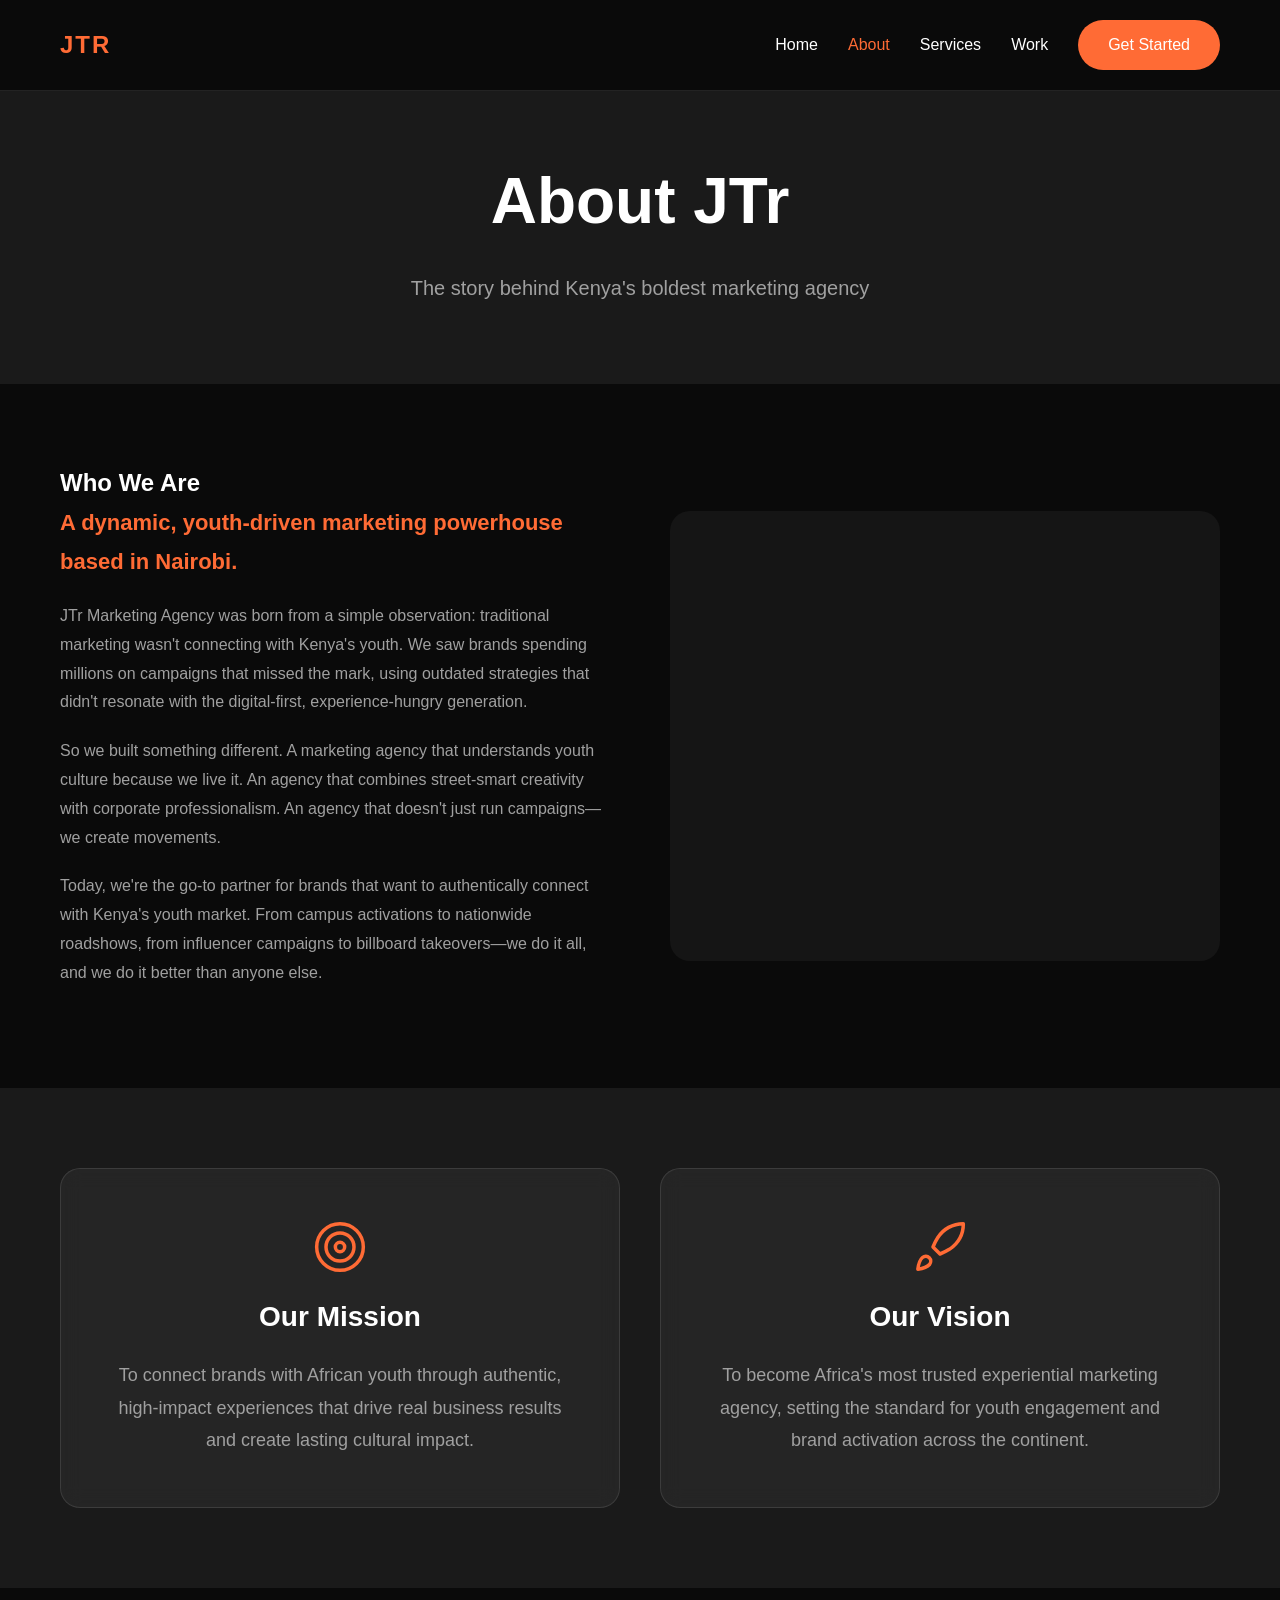
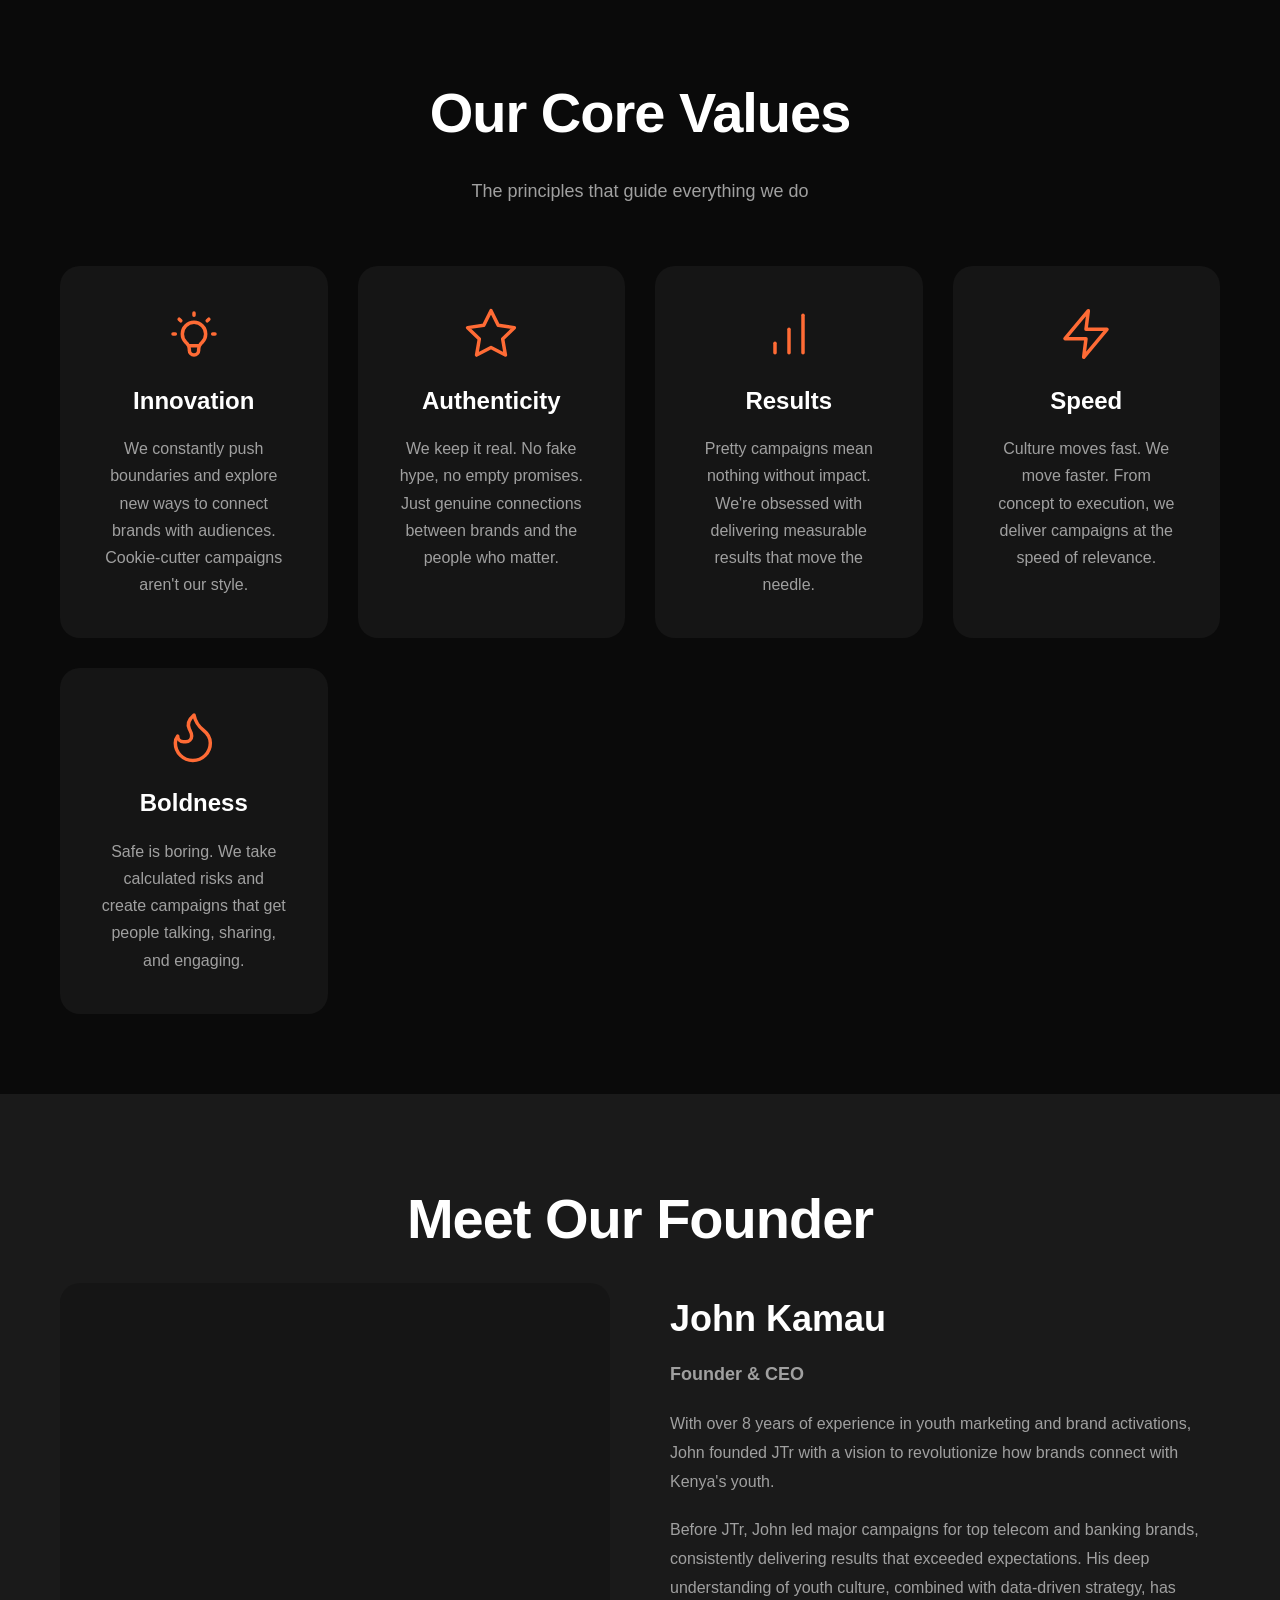
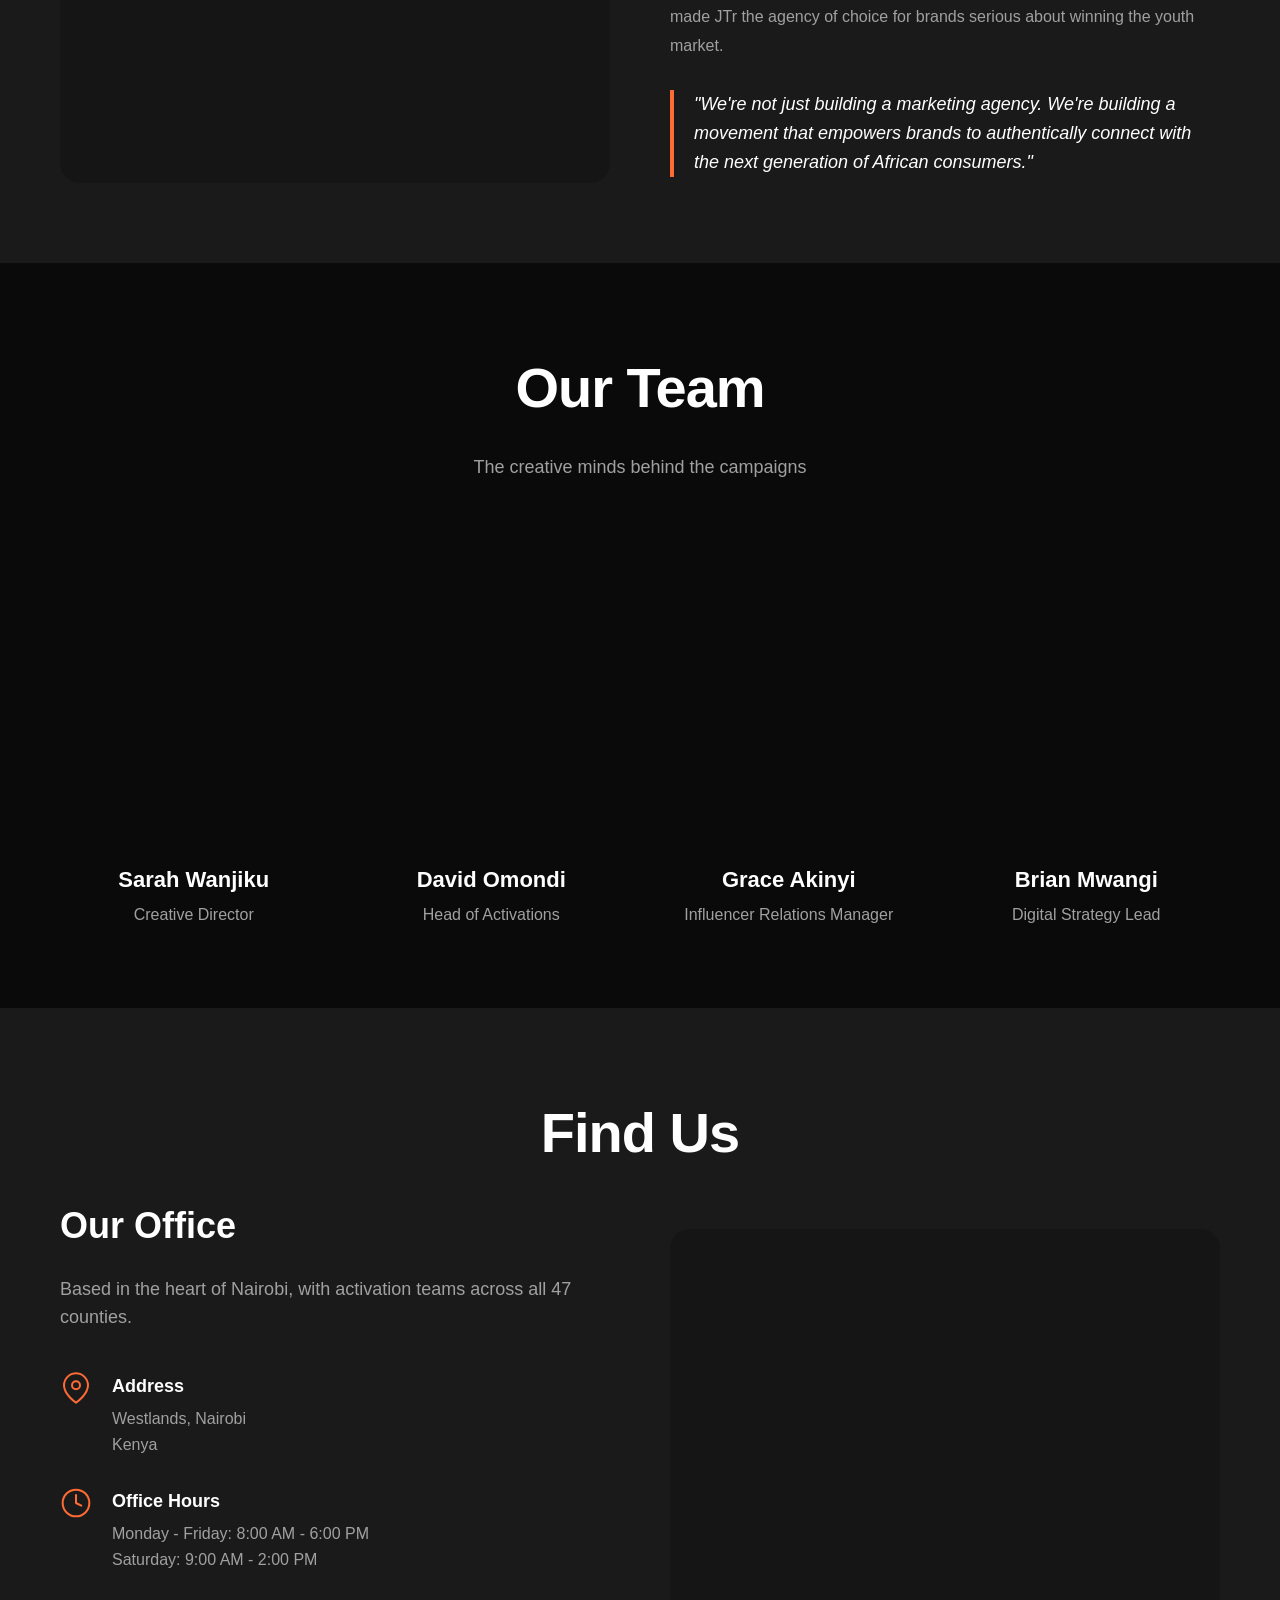
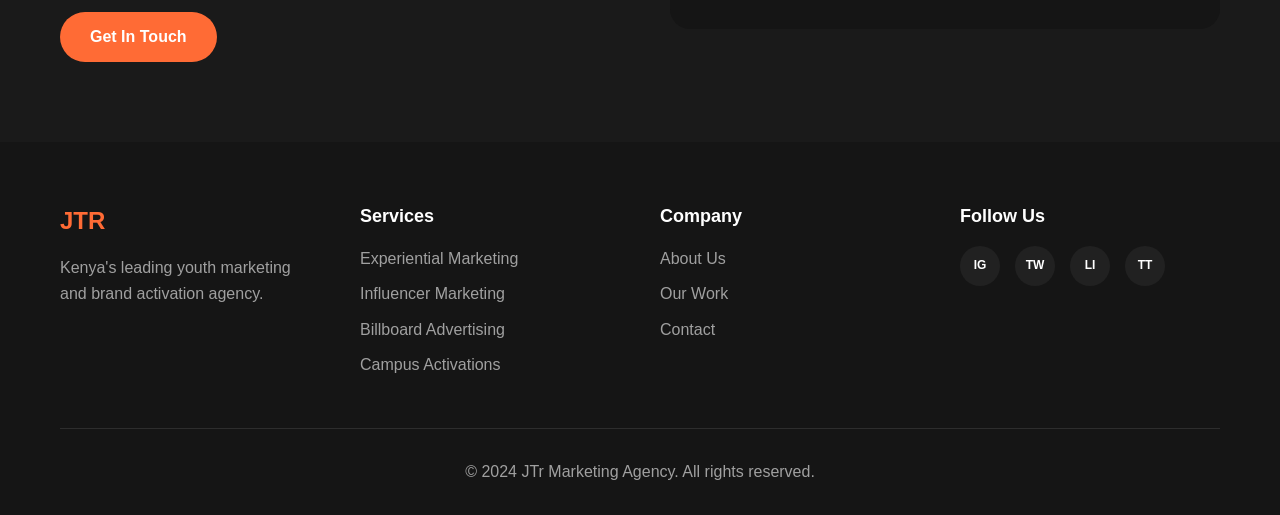
==== about.html @ 73cf2703 "Initial commit - JTr Marketing Agency website" ====
<!DOCTYPE html>
<html lang="en">
<head>
    <meta charset="UTF-8">
    <meta name="viewport" content="width=device-width, initial-scale=1.0">
    <title>About Us | JTr Marketing Agency</title>
    <link rel="stylesheet" href="assets/css/style.css">
</head>
<body>
    <!-- Navigation -->
    <nav class="navbar">
        <div class="container">
            <div class="nav-brand">
                <h1>JTR</h1>
            </div>
            <ul class="nav-menu">
                <li><a href="index.html">Home</a></li>
                <li><a href="about.html" class="active">About</a></li>
                <li><a href="services.html">Services</a></li>
                <li><a href="index.html#case-studies">Work</a></li>
                <li><a href="index.html#contact" class="btn-primary">Get Started</a></li>
            </ul>
            <div class="hamburger">
                <span></span>
                <span></span>
                <span></span>
            </div>
        </div>
    </nav>

    <!-- Page Header -->
    <section class="page-header">
        <div class="container">
            <h1 data-aos="fade-up">About JTr</h1>
            <p data-aos="fade-up" data-aos-delay="100">The story behind Kenya's boldest marketing agency</p>
        </div>
    </section>

    <!-- Who We Are -->
    <section class="about-section">
        <div class="container">
            <div class="about-grid">
                <div class="about-content" data-aos="fade-right">
                    <h2>Who We Are</h2>
                    <p class="lead">A dynamic, youth-driven marketing powerhouse based in Nairobi.</p>
                    <p>JTr Marketing Agency was born from a simple observation: traditional marketing wasn't connecting with Kenya's youth. We saw brands spending millions on campaigns that missed the mark, using outdated strategies that didn't resonate with the digital-first, experience-hungry generation.</p>
                    <p>So we built something different. A marketing agency that understands youth culture because we live it. An agency that combines street-smart creativity with corporate professionalism. An agency that doesn't just run campaigns—we create movements.</p>
                    <p>Today, we're the go-to partner for brands that want to authentically connect with Kenya's youth market. From campus activations to nationwide roadshows, from influencer campaigns to billboard takeovers—we do it all, and we do it better than anyone else.</p>
                </div>
                <div class="about-image" data-aos="fade-left">
                    <div class="image-container">
                        <img src="https://images.unsplash.com/photo-1522071820081-009f0129c71c?w=800&q=80" alt="JTr team working" loading="lazy">
                    </div>
                </div>
            </div>
        </div>
    </section>

    <!-- Mission & Vision -->
    <section class="mission-vision">
        <div class="container">
            <div class="mv-grid">
                <div class="mv-card glass" data-aos="fade-up" data-aos-delay="100">
                    <div class="mv-icon">
                        <svg viewBox="0 0 24 24" fill="none" stroke="currentColor" stroke-width="1.5" stroke-linecap="round" stroke-linejoin="round">
                            <circle cx="12" cy="12" r="10"/><circle cx="12" cy="12" r="6"/><circle cx="12" cy="12" r="2"/>
                        </svg>
                    </div>
                    <h3>Our Mission</h3>
                    <p>To connect brands with African youth through authentic, high-impact experiences that drive real business results and create lasting cultural impact.</p>
                </div>
                <div class="mv-card glass" data-aos="fade-up" data-aos-delay="200">
                    <div class="mv-icon">
                        <svg viewBox="0 0 24 24" fill="none" stroke="currentColor" stroke-width="1.5" stroke-linecap="round" stroke-linejoin="round">
                            <path d="M4.5 16.5c-1.5 1.26-2 5-2 5s3.74-.5 5-2c.71-.84.7-2.13-.09-2.91a2.18 2.18 0 0 0-2.91-.09z"/>
                            <path d="m12 15-3-3a22 22 0 0 1 2-3.95A12.88 12.88 0 0 1 22 2c0 2.72-.78 7.5-6 11a22.35 22.35 0 0 1-4 2z"/>
                        </svg>
                    </div>
                    <h3>Our Vision</h3>
                    <p>To become Africa's most trusted experiential marketing agency, setting the standard for youth engagement and brand activation across the continent.</p>
                </div>
            </div>
        </div>
    </section>

    <!-- Core Values -->
    <section class="values-section">
        <div class="container">
            <h2 class="section-title" data-aos="fade-up">Our Core Values</h2>
            <p class="section-subtitle" data-aos="fade-up">The principles that guide everything we do</p>
            <div class="values-grid">
                <div class="value-card" data-aos="zoom-in" data-aos-delay="100">
                    <div class="value-icon">
                        <svg viewBox="0 0 24 24" fill="none" stroke="currentColor" stroke-width="1.5" stroke-linecap="round" stroke-linejoin="round">
                            <path d="M9.663 17h4.673M12 3v1m6.364 1.636l-.707.707M21 12h-1M4 12H3m3.343-5.657l-.707-.707m2.828 9.9a5 5 0 117.072 0l-.548.547A3.374 3.374 0 0014 18.469V19a2 2 0 11-4 0v-.531c0-.895-.356-1.754-.988-2.386l-.548-.547z"/>
                        </svg>
                    </div>
                    <h3>Innovation</h3>
                    <p>We constantly push boundaries and explore new ways to connect brands with audiences. Cookie-cutter campaigns aren't our style.</p>
                </div>
                <div class="value-card" data-aos="zoom-in" data-aos-delay="150">
                    <div class="value-icon">
                        <svg viewBox="0 0 24 24" fill="none" stroke="currentColor" stroke-width="1.5" stroke-linecap="round" stroke-linejoin="round">
                            <path d="M12 2l3.09 6.26L22 9.27l-5 4.87 1.18 6.88L12 17.77l-6.18 3.25L7 14.14 2 9.27l6.91-1.01L12 2z"/>
                        </svg>
                    </div>
                    <h3>Authenticity</h3>
                    <p>We keep it real. No fake hype, no empty promises. Just genuine connections between brands and the people who matter.</p>
                </div>
                <div class="value-card" data-aos="zoom-in" data-aos-delay="200">
                    <div class="value-icon">
                        <svg viewBox="0 0 24 24" fill="none" stroke="currentColor" stroke-width="1.5" stroke-linecap="round" stroke-linejoin="round">
                            <line x1="12" y1="20" x2="12" y2="10"/><line x1="18" y1="20" x2="18" y2="4"/><line x1="6" y1="20" x2="6" y2="16"/>
                        </svg>
                    </div>
                    <h3>Results</h3>
                    <p>Pretty campaigns mean nothing without impact. We're obsessed with delivering measurable results that move the needle.</p>
                </div>
                <div class="value-card" data-aos="zoom-in" data-aos-delay="250">
                    <div class="value-icon">
                        <svg viewBox="0 0 24 24" fill="none" stroke="currentColor" stroke-width="1.5" stroke-linecap="round" stroke-linejoin="round">
                            <polygon points="13 2 3 14 12 14 11 22 21 10 12 10 13 2"/>
                        </svg>
                    </div>
                    <h3>Speed</h3>
                    <p>Culture moves fast. We move faster. From concept to execution, we deliver campaigns at the speed of relevance.</p>
                </div>
                <div class="value-card" data-aos="zoom-in" data-aos-delay="300">
                    <div class="value-icon">
                        <svg viewBox="0 0 24 24" fill="none" stroke="currentColor" stroke-width="1.5" stroke-linecap="round" stroke-linejoin="round">
                            <path d="M8.5 14.5A2.5 2.5 0 0011 12c0-1.38-.5-2-1-3-1.072-2.143-.224-4.054 2-6 .5 2.5 2 4.9 4 6.5 2 1.6 3 3.5 3 5.5a7 7 0 11-15 0c0-1.153.433-2.294 1-3a2.5 2.5 0 002.5 2.5z"/>
                        </svg>
                    </div>
                    <h3>Boldness</h3>
                    <p>Safe is boring. We take calculated risks and create campaigns that get people talking, sharing, and engaging.</p>
                </div>
            </div>
        </div>
    </section>

    <!-- Founder Section -->
    <section class="founder-section">
        <div class="container">
            <h2 class="section-title" data-aos="fade-up">Meet Our Founder</h2>
            <div class="founder-grid">
                <div class="founder-image" data-aos="fade-right">
                    <div class="image-container">
                        <img src="https://images.unsplash.com/photo-1560250097-0b93528c311a?w=800&q=80" alt="John Kamau - Founder & CEO" loading="lazy">
                    </div>
                </div>
                <div class="founder-content" data-aos="fade-left">
                    <h3>John Kamau</h3>
                    <p class="founder-title">Founder & CEO</p>
                    <p>With over 8 years of experience in youth marketing and brand activations, John founded JTr with a vision to revolutionize how brands connect with Kenya's youth.</p>
                    <p>Before JTr, John led major campaigns for top telecom and banking brands, consistently delivering results that exceeded expectations. His deep understanding of youth culture, combined with data-driven strategy, has made JTr the agency of choice for brands serious about winning the youth market.</p>
                    <blockquote>"We're not just building a marketing agency. We're building a movement that empowers brands to authentically connect with the next generation of African consumers."</blockquote>
                </div>
            </div>
        </div>
    </section>

    <!-- Team Section -->
    <section class="team-section">
        <div class="container">
            <h2 class="section-title" data-aos="fade-up">Our Team</h2>
            <p class="section-subtitle" data-aos="fade-up">The creative minds behind the campaigns</p>
            <div class="team-grid">
                <div class="team-card" data-aos="fade-up" data-aos-delay="100">
                    <div class="team-image">
                        <img src="https://images.unsplash.com/photo-1573496359142-b8d87734a5a2?w=400&q=80" alt="Sarah Wanjiku - Creative Director" loading="lazy">
                    </div>
                    <h4>Sarah Wanjiku</h4>
                    <p>Creative Director</p>
                </div>
                <div class="team-card" data-aos="fade-up" data-aos-delay="150">
                    <div class="team-image">
                        <img src="https://images.unsplash.com/photo-1472099645785-5658abf4ff4e?w=400&q=80" alt="David Omondi - Head of Activations" loading="lazy">
                    </div>
                    <h4>David Omondi</h4>
                    <p>Head of Activations</p>
                </div>
                <div class="team-card" data-aos="fade-up" data-aos-delay="200">
                    <div class="team-image">
                        <img src="https://images.unsplash.com/photo-1580489944761-15a19d654956?w=400&q=80" alt="Grace Akinyi - Influencer Relations Manager" loading="lazy">
                    </div>
                    <h4>Grace Akinyi</h4>
                    <p>Influencer Relations Manager</p>
                </div>
                <div class="team-card" data-aos="fade-up" data-aos-delay="250">
                    <div class="team-image">
                        <img src="https://images.unsplash.com/photo-1519085360753-af0119f7cbe7?w=400&q=80" alt="Brian Mwangi - Digital Strategy Lead" loading="lazy">
                    </div>
                    <h4>Brian Mwangi</h4>
                    <p>Digital Strategy Lead</p>
                </div>
            </div>
        </div>
    </section>

    <!-- Location Section -->
    <section class="location-section">
        <div class="container">
            <h2 class="section-title" data-aos="fade-up">Find Us</h2>
            <div class="location-grid">
                <div class="location-info" data-aos="fade-right">
                    <h3>Our Office</h3>
                    <p class="lead">Based in the heart of Nairobi, with activation teams across all 47 counties.</p>
                    <div class="location-details">
                        <div class="location-item">
                            <div class="location-icon">
                                <svg viewBox="0 0 24 24" fill="none" stroke="currentColor" stroke-width="1.5" stroke-linecap="round" stroke-linejoin="round">
                                    <path d="M21 10c0 7-9 13-9 13s-9-6-9-13a9 9 0 0 1 18 0z"/><circle cx="12" cy="10" r="3"/>
                                </svg>
                            </div>
                            <div>
                                <h4>Address</h4>
                                <p>Westlands, Nairobi<br>Kenya</p>
                            </div>
                        </div>
                        <div class="location-item">
                            <div class="location-icon">
                                <svg viewBox="0 0 24 24" fill="none" stroke="currentColor" stroke-width="1.5" stroke-linecap="round" stroke-linejoin="round">
                                    <circle cx="12" cy="12" r="10"/><polyline points="12 6 12 12 16 14"/>
                                </svg>
                            </div>
                            <div>
                                <h4>Office Hours</h4>
                                <p>Monday - Friday: 8:00 AM - 6:00 PM<br>Saturday: 9:00 AM - 2:00 PM</p>
                            </div>
                        </div>
                    </div>
                    <a href="index.html#contact" class="btn-primary">Get In Touch</a>
                </div>
                <div class="location-map" data-aos="fade-left">
                    <div class="map-container">
                        <iframe src="https://www.google.com/maps/embed?pb=!1m18!1m12!1m3!1d3988.8199!2d36.8219!3d-1.2921!2m3!1f0!2f0!3f0!3m2!1i1024!2i768!4f13.1!3m3!1m2!1s0x182f10d22fd6e4c1%3A0x4c8e6e7e6e7e6e7e!2sWestlands%2C%20Nairobi!5e0!3m2!1sen!2ske!4v1709145600000!5m2!1sen!2ske" width="100%" height="400" style="border:0; border-radius: 20px; filter: grayscale(20%) contrast(1.1);" allowfullscreen="" loading="lazy" referrerpolicy="no-referrer-when-downgrade"></iframe>
                    </div>
                </div>
            </div>
        </div>
    </section>

    <!-- Footer -->
    <footer class="footer">
        <div class="container">
            <div class="footer-grid">
                <div class="footer-col">
                    <h3>JTR</h3>
                    <p>Kenya's leading youth marketing and brand activation agency.</p>
                </div>
                <div class="footer-col">
                    <h4>Services</h4>
                    <ul>
                        <li><a href="services.html#experiential">Experiential Marketing</a></li>
                        <li><a href="services.html#influencer">Influencer Marketing</a></li>
                        <li><a href="services.html#billboard">Billboard Advertising</a></li>
                        <li><a href="services.html#campus">Campus Activations</a></li>
                    </ul>
                </div>
                <div class="footer-col">
                    <h4>Company</h4>
                    <ul>
                        <li><a href="about.html">About Us</a></li>
                        <li><a href="index.html#case-studies">Our Work</a></li>
                        <li><a href="index.html#contact">Contact</a></li>
                    </ul>
                </div>
                <div class="footer-col">
                    <h4>Follow Us</h4>
                    <div class="social-links">
                        <a href="#" aria-label="Instagram">IG</a>
                        <a href="#" aria-label="Twitter">TW</a>
                        <a href="#" aria-label="LinkedIn">LI</a>
                        <a href="#" aria-label="TikTok">TT</a>
                    </div>
                </div>
            </div>
            <div class="footer-bottom">
                <p>&copy; 2024 JTr Marketing Agency. All rights reserved.</p>
            </div>
        </div>
    </footer>

    <script src="assets/js/main.js"></script>
</body>
</html>
---- assets/css/style.css ----
/* Reset & Base Styles */
* {
    margin: 0;
    padding: 0;
    box-sizing: border-box;
}

:root {
    --primary: #FF6B35;
    --secondary: #F7931E;
    --dark: #0a0a0a;
    --dark-alt: #1a1a1a;
    --dark-card: #151515;
    --text: #ffffff;
    --text-muted: #a0a0a0;
    --accent-glow: rgba(255, 107, 53, 0.3);
}

html {
    scroll-behavior: smooth;
}

body {
    font-family: -apple-system, BlinkMacSystemFont, 'Segoe UI', Roboto, Oxygen, Ubuntu, Cantarell, sans-serif;
    background: var(--dark);
    color: var(--text);
    line-height: 1.6;
    overflow-x: hidden;
}

.container {
    max-width: 1200px;
    margin: 0 auto;
    padding: 0 20px;
}

.accent {
    color: var(--primary);
}

/* Navigation */
.navbar {
    position: fixed;
    top: 0;
    width: 100%;
    background: rgba(10, 10, 10, 0.95);
    backdrop-filter: blur(10px);
    z-index: 1000;
    padding: 20px 0;
    border-bottom: 1px solid rgba(255, 255, 255, 0.1);
}

.navbar .container {
    display: flex;
    justify-content: space-between;
    align-items: center;
}

.nav-brand h1 {
    font-size: 24px;
    font-weight: 900;
    letter-spacing: 2px;
    color: var(--primary);
}

.nav-menu {
    display: flex;
    list-style: none;
    gap: 30px;
    align-items: center;
}

.nav-menu a {
    color: var(--text);
    text-decoration: none;
    font-weight: 500;
    transition: color 0.3s;
}

.nav-menu a:hover,
.nav-menu a.active {
    color: var(--primary);
}

.hamburger {
    display: none;
    flex-direction: column;
    gap: 5px;
    cursor: pointer;
}

.hamburger span {
    width: 25px;
    height: 3px;
    background: var(--text);
    transition: 0.3s;
}

/* Buttons */
.btn-primary {
    background: var(--primary);
    color: var(--text);
    padding: 12px 30px;
    border-radius: 50px;
    text-decoration: none;
    font-weight: 600;
    display: inline-block;
    transition: all 0.3s;
    border: none;
    cursor: pointer;
}

.btn-primary:hover {
    background: var(--secondary);
    transform: translateY(-2px);
    box-shadow: 0 10px 30px var(--accent-glow);
}

.btn-secondary {
    background: transparent;
    color: var(--text);
    padding: 12px 30px;
    border-radius: 50px;
    text-decoration: none;
    font-weight: 600;
    display: inline-block;
    border: 2px solid var(--primary);
    transition: all 0.3s;
}

.btn-secondary:hover {
    background: var(--primary);
}

.btn-lg {
    padding: 16px 40px;
    font-size: 18px;
}

.btn-block {
    width: 100%;
    text-align: center;
}

/* Hero Section */
.hero {
    min-height: 100vh;
    display: flex;
    align-items: center;
    justify-content: center;
    position: relative;
    padding-top: 80px;
}

.hero-bg {
    position: absolute;
    top: 0;
    left: 0;
    width: 100%;
    height: 100%;
    background: linear-gradient(135deg, var(--dark) 0%, var(--dark-alt) 100%);
    z-index: -1;
}

.hero-overlay {
    position: absolute;
    top: 0;
    left: 0;
    width: 100%;
    height: 100%;
    background: radial-gradient(circle at 50% 50%, var(--accent-glow) 0%, transparent 70%);
}

.hero-content {
    text-align: center;
    z-index: 1;
}

.hero-title {
    font-size: clamp(40px, 8vw, 80px);
    font-weight: 900;
    line-height: 1.1;
    margin-bottom: 20px;
    letter-spacing: -2px;
}

.hero-subtitle {
    font-size: clamp(18px, 3vw, 24px);
    color: var(--text-muted);
    margin-bottom: 40px;
}

.hero-cta {
    display: flex;
    gap: 20px;
    justify-content: center;
    flex-wrap: wrap;
    margin-bottom: 60px;
}

.stats-grid {
    display: grid;
    grid-template-columns: repeat(auto-fit, minmax(150px, 1fr));
    gap: 30px;
    margin-top: 80px;
}

.stat-card {
    text-align: center;
}

.stat-number {
    font-size: 48px;
    font-weight: 900;
    color: var(--primary);
    margin-bottom: 10px;
}

.stat-card p {
    color: var(--text-muted);
    font-size: 14px;
}

.scroll-indicator {
    position: absolute;
    bottom: 30px;
    left: 50%;
    transform: translateX(-50%);
}

.scroll-indicator span {
    display: block;
    width: 2px;
    height: 40px;
    background: var(--primary);
    animation: scroll 2s infinite;
}

@keyframes scroll {
    0%, 100% { opacity: 0; transform: translateY(0); }
    50% { opacity: 1; transform: translateY(10px); }
}

/* Sections */
section {
    padding: 100px 0;
}

.section-title {
    font-size: clamp(36px, 6vw, 56px);
    font-weight: 900;
    text-align: center;
    margin-bottom: 20px;
    letter-spacing: -1px;
}

.section-subtitle {
    text-align: center;
    color: var(--text-muted);
    font-size: 18px;
    margin-bottom: 60px;
}

/* Glass Effect */
.glass {
    background: rgba(255, 255, 255, 0.05);
    backdrop-filter: blur(10px);
    border: 1px solid rgba(255, 255, 255, 0.1);
    border-radius: 20px;
}

/* Services Grid */
.services {
    background: var(--dark-alt);
}

.services-grid {
    display: grid;
    grid-template-columns: repeat(auto-fit, minmax(300px, 1fr));
    gap: 30px;
}

.service-card {
    padding: 40px;
    transition: transform 0.3s, box-shadow 0.3s;
}

.service-card:hover {
    transform: translateY(-10px);
    box-shadow: 0 20px 40px var(--accent-glow);
}

.service-icon {
    margin-bottom: 20px;
}

.service-icon svg {
    width: 56px;
    height: 56px;
    stroke: var(--primary);
    stroke-width: 1.5;
    fill: none;
    transition: transform 0.3s, stroke 0.3s;
}

.service-card:hover .service-icon svg {
    transform: scale(1.1);
    stroke: var(--secondary);
}

.service-card h3 {
    font-size: 24px;
    margin-bottom: 15px;
    font-weight: 700;
}

.service-card p {
    color: var(--text-muted);
    margin-bottom: 20px;
}

.service-link {
    color: var(--primary);
    text-decoration: none;
    font-weight: 600;
    transition: color 0.3s;
}

.service-link:hover {
    color: var(--secondary);
}

/* Why Us */
.why-grid {
    display: grid;
    grid-template-columns: repeat(auto-fit, minmax(300px, 1fr));
    gap: 40px;
}

.why-card {
    text-align: center;
}

.why-icon {
    margin-bottom: 20px;
}

.why-icon svg {
    width: 64px;
    height: 64px;
    stroke: var(--primary);
    stroke-width: 1.5;
    fill: none;
    transition: transform 0.3s;
}

.why-card:hover .why-icon svg {
    transform: scale(1.1);
    stroke: var(--secondary);
}

.why-card h3 {
    font-size: 22px;
    margin-bottom: 15px;
    font-weight: 700;
}

.why-card p {
    color: var(--text-muted);
}

/* Case Studies */
.case-studies {
    background: var(--dark-alt);
}

.cases-grid {
    display: grid;
    grid-template-columns: repeat(auto-fit, minmax(320px, 1fr));
    gap: 40px;
}

.case-card {
    background: var(--dark-card);
    border-radius: 20px;
    overflow: hidden;
    transition: transform 0.3s, box-shadow 0.3s;
}

.case-card:hover {
    transform: translateY(-10px);
    box-shadow: 0 20px 40px rgba(0, 0, 0, 0.3);
}

.case-image {
    height: 220px;
    width: 100%;
    overflow: hidden;
    position: relative;
}

.case-image img {
    width: 100%;
    height: 100%;
    object-fit: cover;
    transition: transform 0.5s ease;
}

.case-card:hover .case-image img {
    transform: scale(1.05);
}

.case-content {
    padding: 30px;
}

.case-brand {
    color: var(--primary);
    font-size: 14px;
    font-weight: 600;
    text-transform: uppercase;
    letter-spacing: 1px;
    margin-bottom: 10px;
}

.case-title {
    font-size: 24px;
    font-weight: 700;
    margin-bottom: 15px;
}

.case-objective {
    color: var(--text-muted);
    margin-bottom: 25px;
}

.case-results {
    display: flex;
    gap: 20px;
    flex-wrap: wrap;
}

.result-item {
    display: flex;
    flex-direction: column;
}

.result-number {
    font-size: 28px;
    font-weight: 900;
    color: var(--primary);
}

.result-label {
    font-size: 12px;
    color: var(--text-muted);
}

/* CTA Section */
.cta-section {
    background: linear-gradient(135deg, var(--primary) 0%, var(--secondary) 100%);
    text-align: center;
}

.cta-content h2 {
    font-size: clamp(32px, 5vw, 48px);
    font-weight: 900;
    margin-bottom: 20px;
}

.cta-content p {
    font-size: 20px;
    margin-bottom: 30px;
    opacity: 0.9;
}

/* Contact Section */
.contact-grid {
    display: grid;
    grid-template-columns: repeat(auto-fit, minmax(300px, 1fr));
    gap: 60px;
}

.contact-info h2 {
    font-size: 42px;
    font-weight: 900;
    margin-bottom: 20px;
}

.contact-info .lead {
    font-size: 18px;
    color: var(--text-muted);
    margin-bottom: 40px;
}

.contact-details {
    display: flex;
    flex-direction: column;
    gap: 30px;
}

.contact-item {
    display: flex;
    gap: 20px;
    align-items: flex-start;
}

.contact-icon svg {
    width: 32px;
    height: 32px;
    stroke: var(--primary);
    stroke-width: 1.5;
    fill: none;
    flex-shrink: 0;
}

.contact-item h4 {
    font-size: 18px;
    margin-bottom: 5px;
}

.contact-item p {
    color: var(--text-muted);
}

.contact-form form {
    display: flex;
    flex-direction: column;
    gap: 20px;
}

.contact-form input,
.contact-form select,
.contact-form textarea {
    background: rgba(255, 255, 255, 0.05);
    border: 1px solid rgba(255, 255, 255, 0.1);
    border-radius: 10px;
    padding: 15px;
    color: var(--text);
    font-size: 16px;
    font-family: inherit;
}

.contact-form input:focus,
.contact-form select:focus,
.contact-form textarea:focus {
    outline: none;
    border-color: var(--primary);
}

/* Footer */
.footer {
    background: var(--dark-card);
    padding: 60px 0 30px;
}

.footer-grid {
    display: grid;
    grid-template-columns: repeat(auto-fit, minmax(200px, 1fr));
    gap: 40px;
    margin-bottom: 40px;
}

.footer-col h3 {
    font-size: 24px;
    font-weight: 900;
    color: var(--primary);
    margin-bottom: 15px;
}

.footer-col h4 {
    font-size: 18px;
    font-weight: 700;
    margin-bottom: 15px;
}

.footer-col p {
    color: var(--text-muted);
}

.footer-col ul {
    list-style: none;
}

.footer-col ul li {
    margin-bottom: 10px;
}

.footer-col ul li a {
    color: var(--text-muted);
    text-decoration: none;
    transition: color 0.3s;
}

.footer-col ul li a:hover {
    color: var(--primary);
}

.social-links {
    display: flex;
    gap: 15px;
}

.social-links a {
    width: 40px;
    height: 40px;
    background: rgba(255, 255, 255, 0.05);
    border-radius: 50%;
    display: flex;
    align-items: center;
    justify-content: center;
    color: var(--text);
    text-decoration: none;
    font-weight: 600;
    font-size: 12px;
    transition: all 0.3s;
}

.social-links a:hover {
    background: var(--primary);
    transform: translateY(-3px);
}

.footer-bottom {
    text-align: center;
    padding-top: 30px;
    border-top: 1px solid rgba(255, 255, 255, 0.1);
    color: var(--text-muted);
}

/* Page Header */
.page-header {
    padding: 150px 0 80px;
    text-align: center;
    background: var(--dark-alt);
}

.page-header h1 {
    font-size: clamp(40px, 7vw, 64px);
    font-weight: 900;
    margin-bottom: 20px;
}

.page-header p {
    font-size: 20px;
    color: var(--text-muted);
}

/* About Page Styles */
.about-section {
    padding: 80px 0;
}

.about-grid {
    display: grid;
    grid-template-columns: repeat(auto-fit, minmax(300px, 1fr));
    gap: 60px;
    align-items: center;
}

.about-content .lead {
    font-size: 22px;
    font-weight: 600;
    color: var(--primary);
    margin-bottom: 20px;
}

.about-content p {
    color: var(--text-muted);
    margin-bottom: 20px;
    font-size: 16px;
    line-height: 1.8;
}

.about-image .image-container {
    width: 100%;
    height: 450px;
    border-radius: 20px;
    overflow: hidden;
    position: relative;
}

.about-image .image-container img {
    width: 100%;
    height: 100%;
    object-fit: cover;
    transition: transform 0.5s ease;
}

.about-image .image-container:hover img {
    transform: scale(1.05);
}

.mission-vision {
    background: var(--dark-alt);
    padding: 80px 0;
}

.mv-grid {
    display: grid;
    grid-template-columns: repeat(auto-fit, minmax(300px, 1fr));
    gap: 40px;
}

.mv-card {
    padding: 50px;
    text-align: center;
}

.mv-icon {
    margin-bottom: 20px;
}

.mv-icon svg {
    width: 56px;
    height: 56px;
    stroke: var(--primary);
    stroke-width: 1.5;
    fill: none;
    margin: 0 auto;
    display: block;
    transition: transform 0.3s;
}

.mv-card:hover .mv-icon svg {
    transform: scale(1.1);
    stroke: var(--secondary);
}

.mv-card h3 {
    font-size: 28px;
    font-weight: 700;
    margin-bottom: 20px;
}

.mv-card p {
    color: var(--text-muted);
    font-size: 18px;
    line-height: 1.8;
}

.values-section {
    padding: 80px 0;
}

.values-grid {
    display: grid;
    grid-template-columns: repeat(auto-fit, minmax(250px, 1fr));
    gap: 30px;
}

.value-card {
    background: var(--dark-card);
    padding: 40px;
    border-radius: 20px;
    text-align: center;
    transition: transform 0.3s;
}

.value-card:hover {
    transform: translateY(-10px);
}

.value-icon {
    margin-bottom: 20px;
}

.value-icon svg {
    width: 56px;
    height: 56px;
    stroke: var(--primary);
    stroke-width: 1.5;
    fill: none;
    margin: 0 auto;
    display: block;
    transition: transform 0.3s;
}

.value-card:hover .value-icon svg {
    transform: scale(1.1);
    stroke: var(--secondary);
}

.value-card h3 {
    font-size: 24px;
    font-weight: 700;
    margin-bottom: 15px;
}

.value-card p {
    color: var(--text-muted);
    line-height: 1.7;
}

.founder-section {
    background: var(--dark-alt);
    padding: 80px 0;
}

.founder-grid {
    display: grid;
    grid-template-columns: repeat(auto-fit, minmax(300px, 1fr));
    gap: 60px;
    align-items: center;
}

.founder-image .image-container {
    width: 100%;
    height: 500px;
    border-radius: 20px;
    overflow: hidden;
    position: relative;
}

.founder-image .image-container img {
    width: 100%;
    height: 100%;
    object-fit: cover;
    transition: transform 0.5s ease;
}

.founder-image .image-container:hover img {
    transform: scale(1.05);
}

.founder-content h3 {
    font-size: 36px;
    font-weight: 900;
    margin-bottom: 10px;
}

.founder-title {
    color: var(--primary);
    font-size: 18px;
    font-weight: 600;
    margin-bottom: 30px;
}

.founder-content p {
    color: var(--text-muted);
    margin-bottom: 20px;
    line-height: 1.8;
}

.founder-content blockquote {
    border-left: 4px solid var(--primary);
    padding-left: 20px;
    margin-top: 30px;
    font-style: italic;
    color: var(--text);
    font-size: 18px;
}

.team-section {
    padding: 80px 0;
}

.team-grid {
    display: grid;
    grid-template-columns: repeat(auto-fit, minmax(250px, 1fr));
    gap: 30px;
}

.team-card {
    text-align: center;
}

.team-image {
    width: 100%;
    height: 300px;
    border-radius: 20px;
    overflow: hidden;
    margin-bottom: 20px;
    position: relative;
}

.team-image img {
    width: 100%;
    height: 100%;
    object-fit: cover;
    transition: transform 0.5s ease;
}

.team-card:hover .team-image img {
    transform: scale(1.05);
}

.team-card h4 {
    font-size: 22px;
    font-weight: 700;
    margin-bottom: 5px;
}

.team-card p {
    color: var(--text-muted);
}

.location-section {
    background: var(--dark-alt);
    padding: 80px 0;
}

.location-grid {
    display: grid;
    grid-template-columns: repeat(auto-fit, minmax(300px, 1fr));
    gap: 60px;
    align-items: center;
}

.location-info h3 {
    font-size: 36px;
    font-weight: 900;
    margin-bottom: 20px;
}

.location-info .lead {
    font-size: 18px;
    color: var(--text-muted);
    margin-bottom: 40px;
}

.location-details {
    display: flex;
    flex-direction: column;
    gap: 30px;
    margin-bottom: 40px;
}

.location-item {
    display: flex;
    gap: 20px;
    align-items: flex-start;
}

.location-icon svg {
    width: 32px;
    height: 32px;
    stroke: var(--primary);
    stroke-width: 1.5;
    fill: none;
    flex-shrink: 0;
}

.location-item h4 {
    font-size: 18px;
    margin-bottom: 5px;
}

.location-item p {
    color: var(--text-muted);
}

.map-container {
    width: 100%;
    height: 400px;
    border-radius: 20px;
    overflow: hidden;
    background: var(--dark-card);
}

.map-container iframe {
    width: 100%;
    height: 100%;
    border: 0;
    filter: grayscale(20%) contrast(1.1);
}

/* Services Page Styles */
.service-detail {
    padding: 80px 0;
}

.service-detail.alt {
    background: var(--dark-alt);
}

.service-detail-grid {
    display: grid;
    grid-template-columns: repeat(auto-fit, minmax(300px, 1fr));
    gap: 60px;
    align-items: start;
}

.service-detail-grid.reverse {
    direction: rtl;
}

.service-detail-grid.reverse > * {
    direction: ltr;
}

.service-badge {
    display: inline-block;
    background: var(--primary);
    color: var(--text);
    padding: 8px 20px;
    border-radius: 50px;
    font-size: 14px;
    font-weight: 600;
    text-transform: uppercase;
    letter-spacing: 1px;
    margin-bottom: 20px;
}

.service-detail-content h2 {
    font-size: 42px;
    font-weight: 900;
    margin-bottom: 30px;
}

.service-detail-content h3 {
    font-size: 24px;
    font-weight: 700;
    margin-top: 30px;
    margin-bottom: 15px;
    color: var(--primary);
}

.service-detail-content p {
    color: var(--text-muted);
    line-height: 1.8;
    margin-bottom: 20px;
}

.service-list {
    list-style: none;
    margin: 20px 0;
}

.service-list li {
    color: var(--text-muted);
    margin-bottom: 15px;
    padding-left: 30px;
    position: relative;
    line-height: 1.7;
}

.service-list li:before {
    content: "→";
    position: absolute;
    left: 0;
    color: var(--primary);
    font-weight: 900;
}

.service-list strong {
    color: var(--text);
}

.example-box {
    background: rgba(255, 107, 53, 0.1);
    border-left: 4px solid var(--primary);
    padding: 20px;
    border-radius: 10px;
    margin: 20px 0;
}

.example-box p {
    margin-bottom: 15px;
}

.example-box p:last-child {
    margin-bottom: 0;
}

.service-detail-image .image-container {
    width: 100%;
    height: 400px;
    border-radius: 20px;
    overflow: hidden;
    margin-bottom: 30px;
    position: relative;
}

.service-detail-image .image-container img {
    width: 100%;
    height: 100%;
    object-fit: cover;
    transition: transform 0.5s ease;
}

.service-detail-image .image-container:hover img {
    transform: scale(1.05);
}

.service-cta-box {
    padding: 40px;
    text-align: center;
}

.service-cta-box h4 {
    font-size: 28px;
    font-weight: 700;
    margin-bottom: 10px;
}

.service-cta-box p {
    color: var(--text-muted);
    margin-bottom: 25px;
}

/* Image Container Utility */
.image-container {
    position: relative;
    overflow: hidden;
    border-radius: 20px;
    background: var(--dark-card);
}

.image-container img {
    width: 100%;
    height: 100%;
    object-fit: cover;
    display: block;
}

/* Animation Classes */
[data-aos] {
    opacity: 0;
    transition: opacity 0.6s ease, transform 0.6s ease;
}

[data-aos].aos-animate {
    opacity: 1;
}

[data-aos="fade-up"] {
    transform: translateY(30px);
}

[data-aos="fade-up"].aos-animate {
    transform: translateY(0);
}

[data-aos="fade-right"] {
    transform: translateX(-30px);
}

[data-aos="fade-right"].aos-animate {
    transform: translateX(0);
}

[data-aos="fade-left"] {
    transform: translateX(30px);
}

[data-aos="fade-left"].aos-animate {
    transform: translateX(0);
}

[data-aos="zoom-in"] {
    transform: scale(0.9);
}

[data-aos="zoom-in"].aos-animate {
    transform: scale(1);
}

/* Responsive */
@media (max-width: 768px) {
    .nav-menu {
        display: none;
    }
    
    .hamburger {
        display: flex;
    }
    
    .hero-cta {
        flex-direction: column;
        align-items: center;
    }
    
    .stats-grid {
        grid-template-columns: repeat(2, 1fr);
    }
    
    .about-image .image-container,
    .founder-image .image-container {
        height: 350px;
    }
    
    .service-detail-grid.reverse {
        direction: ltr;
    }
    
    .map-container {
        height: 300px;
    }
    
    .service-detail-image .image-container {
        height: 300px;
    }
}

/* Smooth Image Loading */
img {
    opacity: 1;
    transition: opacity 0.3s;
}

img[loading="lazy"] {
    opacity: 0;
}

img.loaded,
img:not([loading="lazy"]) {
    opacity: 1;
}
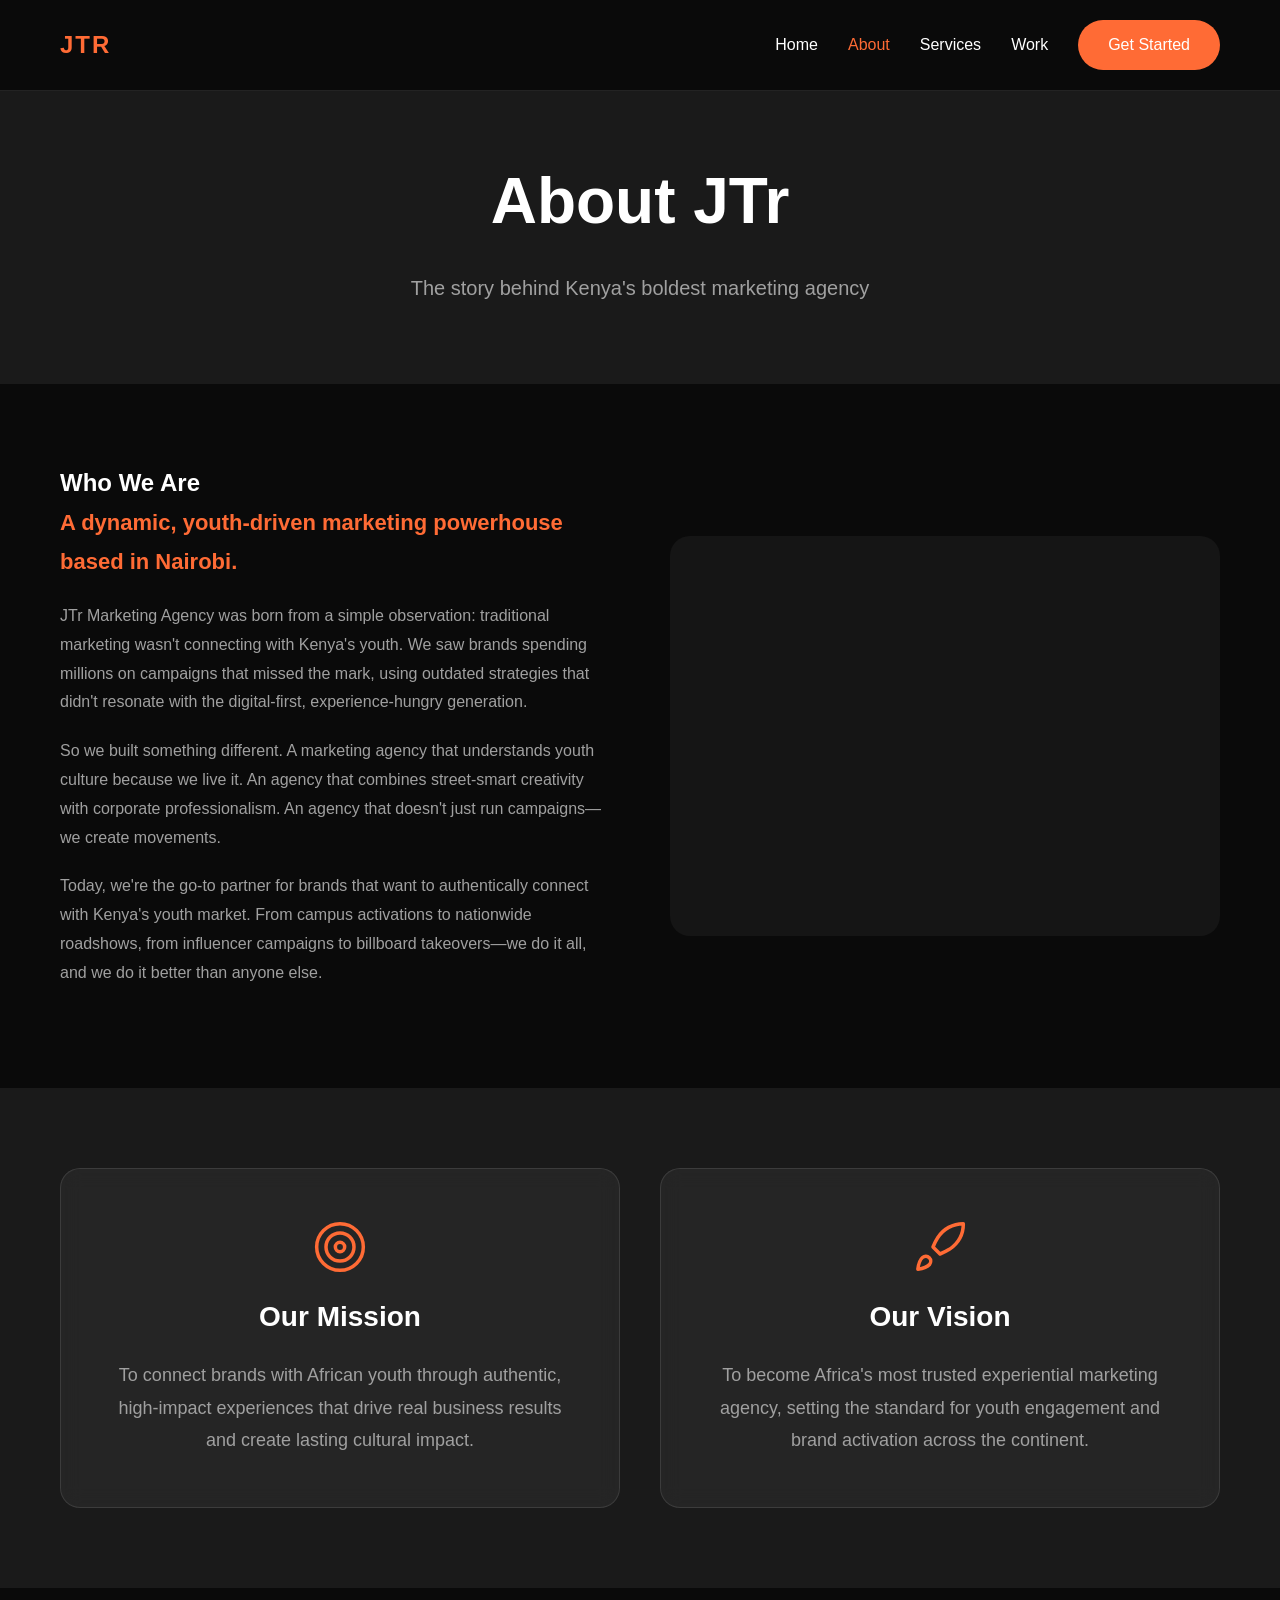
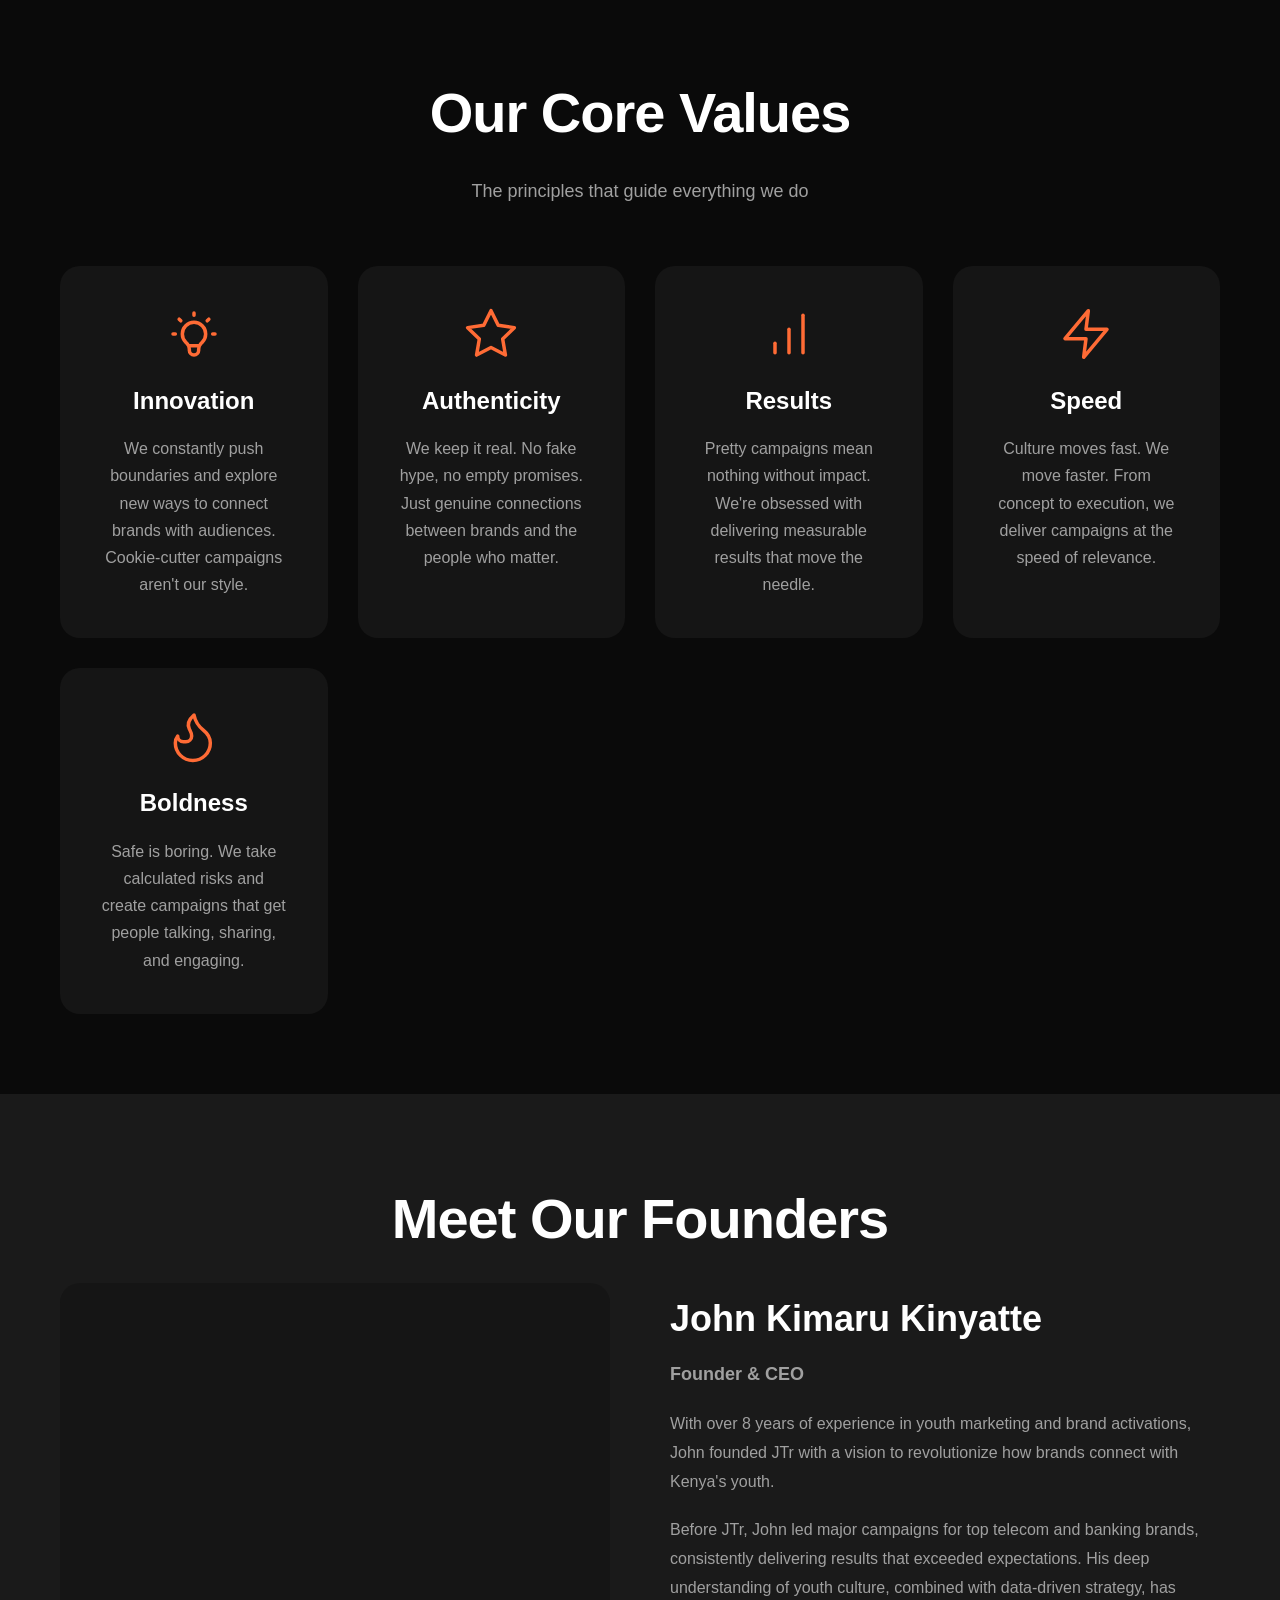
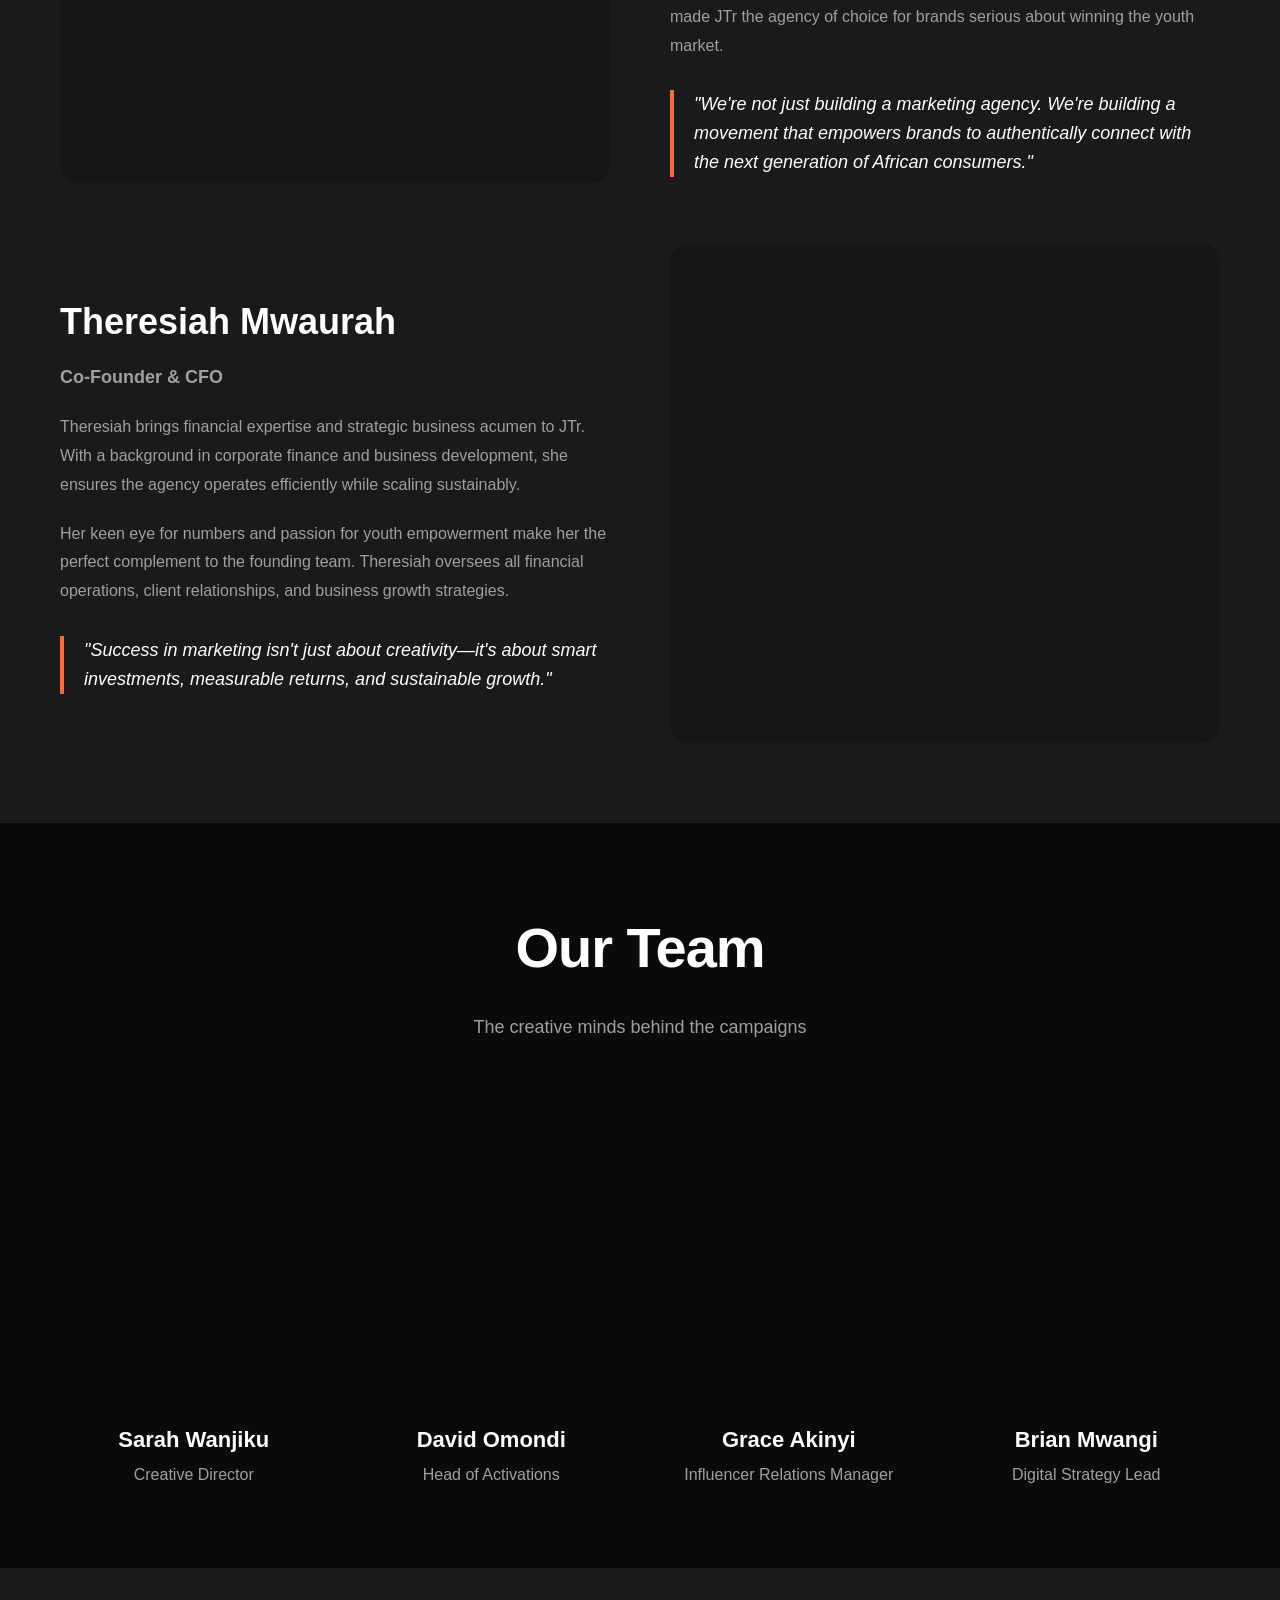
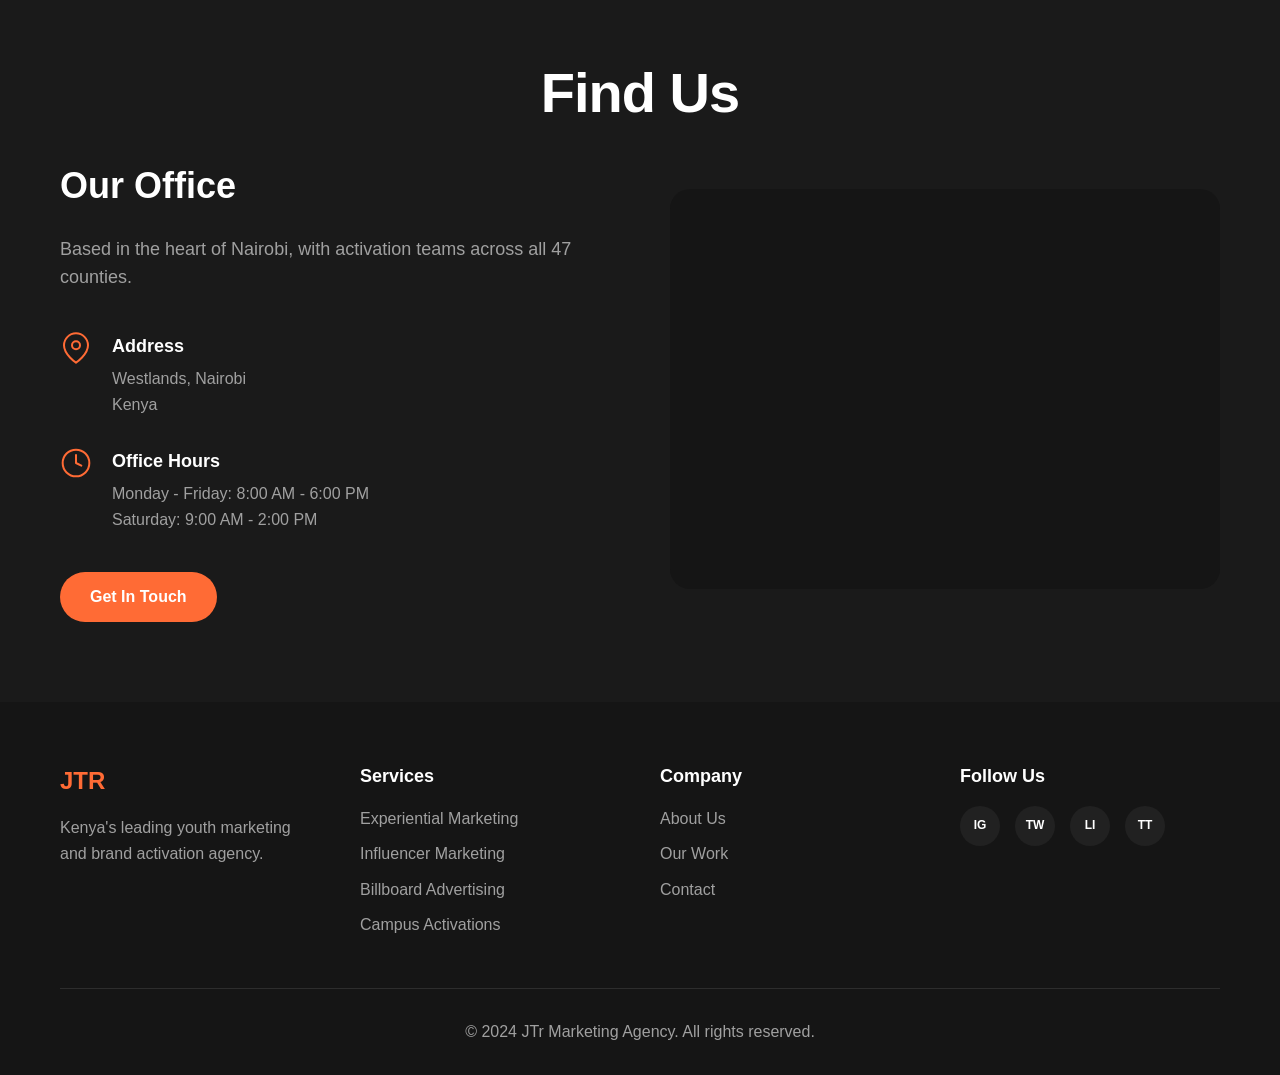
==== commit 1968eb73: "Updated founders: John Kimaru Kinyatte and Theresiah Mwaurah with photos" ====
--- a/about.html
+++ b/about.html
@@ -141,19 +141,33 @@
     <!-- Founder Section -->
     <section class="founder-section">
         <div class="container">
-            <h2 class="section-title" data-aos="fade-up">Meet Our Founder</h2>
+            <h2 class="section-title" data-aos="fade-up">Meet Our Founders</h2>
             <div class="founder-grid">
                 <div class="founder-image" data-aos="fade-right">
                     <div class="image-container">
-                        <img src="https://images.unsplash.com/photo-1560250097-0b93528c311a?w=800&q=80" alt="John Kamau - Founder & CEO" loading="lazy">
+                        <img src="assets/images/John_Kimaru.jpeg" alt="John Kimaru Kinyatte - Founder & CEO" loading="lazy">
                     </div>
                 </div>
                 <div class="founder-content" data-aos="fade-left">
-                    <h3>John Kamau</h3>
+                    <h3>John Kimaru Kinyatte</h3>
                     <p class="founder-title">Founder & CEO</p>
                     <p>With over 8 years of experience in youth marketing and brand activations, John founded JTr with a vision to revolutionize how brands connect with Kenya's youth.</p>
                     <p>Before JTr, John led major campaigns for top telecom and banking brands, consistently delivering results that exceeded expectations. His deep understanding of youth culture, combined with data-driven strategy, has made JTr the agency of choice for brands serious about winning the youth market.</p>
                     <blockquote>"We're not just building a marketing agency. We're building a movement that empowers brands to authentically connect with the next generation of African consumers."</blockquote>
+                </div>
+            </div>
+            <div class="founder-grid" style="margin-top: 60px;">
+                <div class="founder-content" data-aos="fade-right">
+                    <h3>Theresiah Mwaurah</h3>
+                    <p class="founder-title">Co-Founder & CFO</p>
+                    <p>Theresiah brings financial expertise and strategic business acumen to JTr. With a background in corporate finance and business development, she ensures the agency operates efficiently while scaling sustainably.</p>
+                    <p>Her keen eye for numbers and passion for youth empowerment make her the perfect complement to the founding team. Theresiah oversees all financial operations, client relationships, and business growth strategies.</p>
+                    <blockquote>"Success in marketing isn't just about creativity—it's about smart investments, measurable returns, and sustainable growth."</blockquote>
+                </div>
+                <div class="founder-image" data-aos="fade-left">
+                    <div class="image-container">
+                        <img src="assets/images/Theresiah_Mwaurah.jpeg" alt="Theresiah Mwaurah - Co-Founder & CFO" loading="lazy">
+                    </div>
                 </div>
             </div>
         </div>
--- a/assets/css/style.css
+++ b/assets/css/style.css
@@ -1206,4 +1206,40 @@
 img.loaded,
 img:not([loading="lazy"]) {
     opacity: 1;
-}+}
+
+/* Image Containers */
+.image-container {
+    width: 100%;
+    height: 100%;
+    overflow: hidden;
+    border-radius: 20px;
+}
+
+.image-container img {
+    width: 100%;
+    height: 100%;
+    object-fit: cover;
+    display: block;
+}
+
+.founder-image .image-container {
+    height: 500px;
+}
+
+.about-image .image-container {
+    height: 400px;
+}
+
+.team-image img {
+    width: 100%;
+    height: 100%;
+    object-fit: cover;
+}
+
+.map-container {
+    width: 100%;
+    height: 400px;
+    border-radius: 20px;
+    overflow: hidden;
+}
